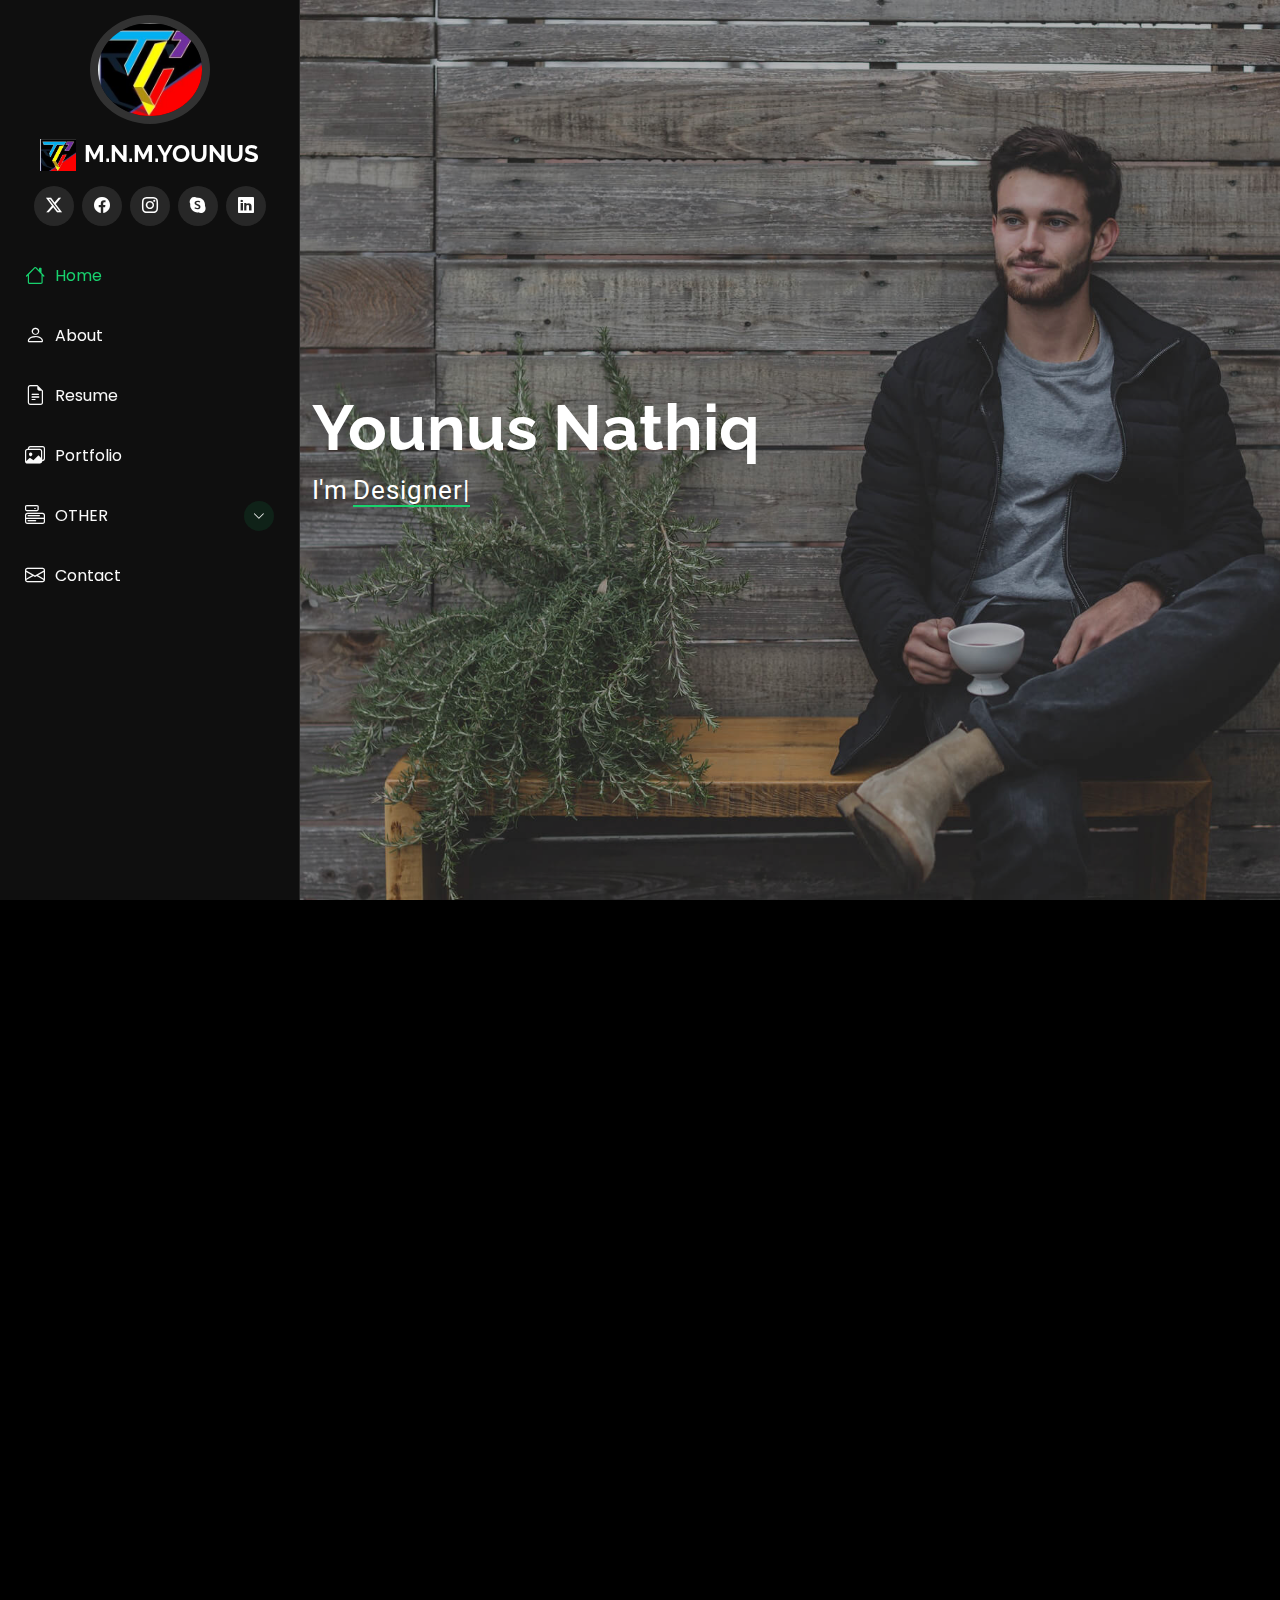
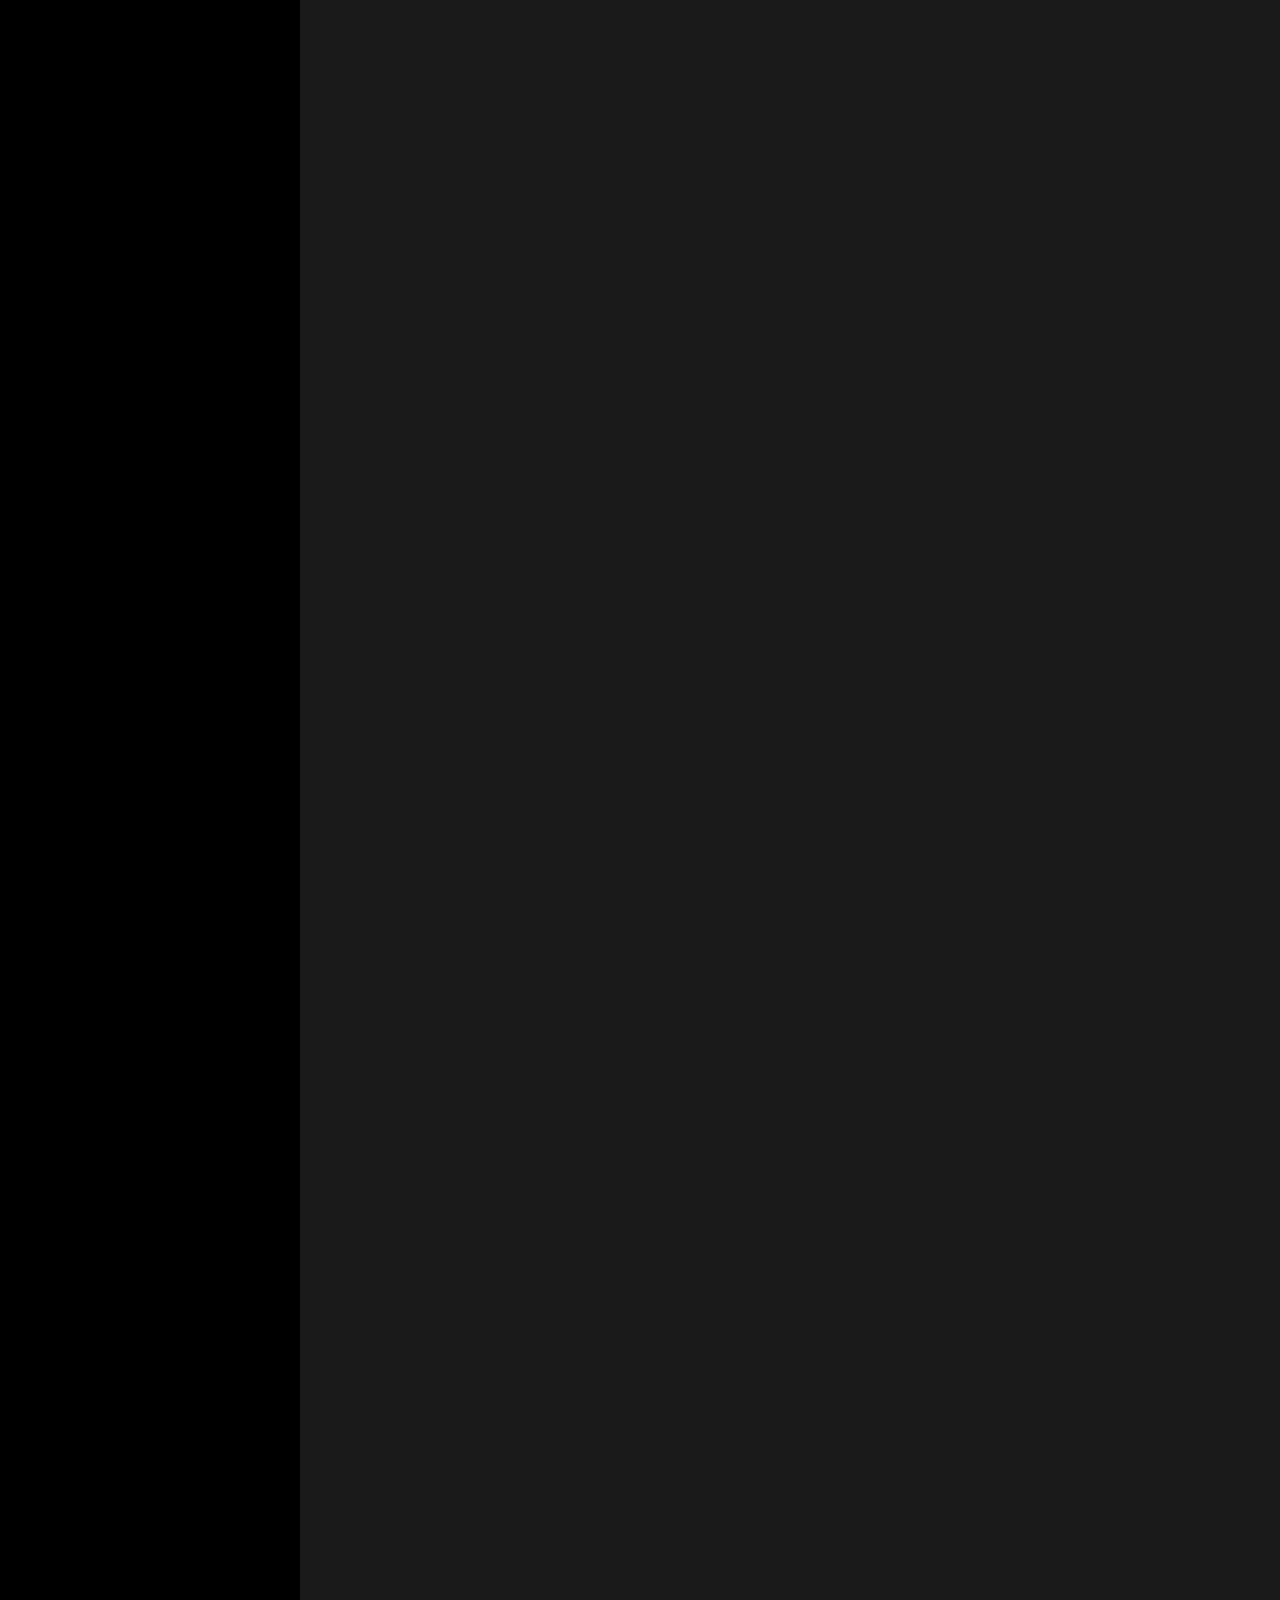
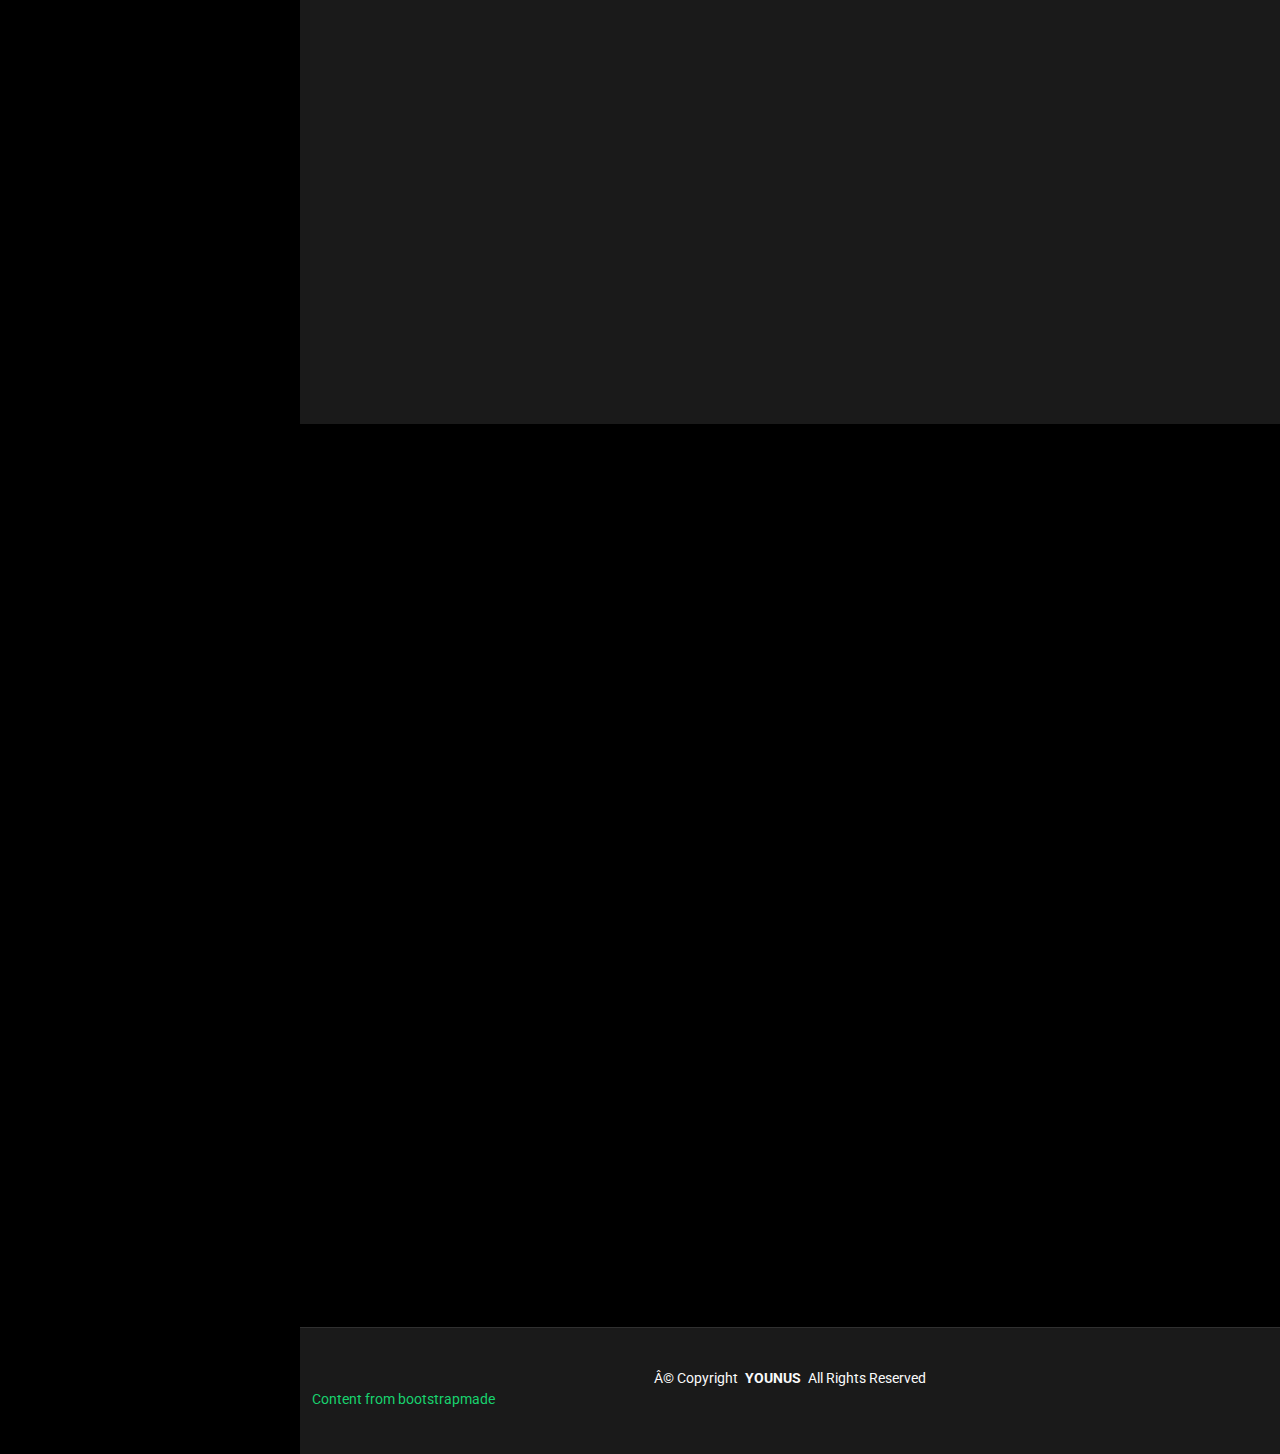
==== indexi.html @ 29bae04c "Update and rename index.html to indexi.html" ====
<!DOCTYPE html>
<html lang="en">

<head>
  <!-- Google Tag Manager -->
<script>(function(w,d,s,l,i){w[l]=w[l]||[];w[l].push({'gtm.start':
new Date().getTime(),event:'gtm.js'});var f=d.getElementsByTagName(s)[0],
j=d.createElement(s),dl=l!='dataLayer'?'&l='+l:'';j.async=true;j.src=
'https://www.googletagmanager.com/gtm.js?id='+i+dl;f.parentNode.insertBefore(j,f);
})(window,document,'script','dataLayer','GTM-K8MR9C7K');</script>
<!-- End Google Tag Manager -->
  <meta charset="utf-8">
  <meta content="width=device-width, initial-scale=1.0" name="viewport">
  <title>YOUNUS</title>
  <meta content="" name="description">
  <meta content="" name="keywords">

  <!-- Favicons -->
  <link href="assets/img/y.jpg" rel="icon">
  <link href="assets/img/apple-touch-icon.png" rel="apple-touch-icon">

  <!-- Fonts -->
  <link href="https://fonts.googleapis.com" rel="preconnect">
  <link href="https://fonts.gstatic.com" rel="preconnect" crossorigin>
  <link href="https://fonts.googleapis.com/css2?family=Roboto:ital,wght@0,100;0,300;0,400;0,500;0,700;0,900;1,100;1,300;1,400;1,500;1,700;1,900&family=Poppins:ital,wght@0,100;0,200;0,300;0,400;0,500;0,600;0,700;0,800;0,900;1,100;1,200;1,300;1,400;1,500;1,600;1,700;1,800;1,900&family=Raleway:ital,wght@0,100;0,200;0,300;0,400;0,500;0,600;0,700;0,800;0,900;1,100;1,200;1,300;1,400;1,500;1,600;1,700;1,800;1,900&display=swap" rel="stylesheet">

  <!-- Vendor CSS Files -->
  <link href="assets/vendor/bootstrap/css/bootstrap.min.css" rel="stylesheet">
  <link href="assets/vendor/bootstrap-icons/bootstrap-icons.css" rel="stylesheet">
  <link href="assets/vendor/aos/aos.css" rel="stylesheet">
  <link href="assets/vendor/glightbox/css/glightbox.min.css" rel="stylesheet">
  <link href="assets/vendor/swiper/swiper-bundle.min.css" rel="stylesheet">

  <!-- Main CSS File -->
  <link href="assets/css/main.css" rel="stylesheet">

  <!-- =======================================================
  * Template Name: iPortfolio
  * Template URL: https://bootstrapmade.com/iportfolio-bootstrap-portfolio-websites-template/
  * Updated: Jun 29 2024 with Bootstrap v5.3.3
  * Author: BootstrapMade.com
  * License: https://bootstrapmade.com/license/
  ======================================================== -->
</head>

<body class="index-page">

  <header id="header" class="header dark-background d-flex flex-column">
    <i class="header-toggle d-xl-none bi bi-list"></i>

    <div class="profile-img">
      <img src="assets/img/y.jpg" alt="" class="img-fluid rounded-circle">
    </div>

    <a href="index.html" class="logo d-flex align-items-center justify-content-center">
      <!-- Uncomment the line below if you also wish to use an image logo -->
      <img src="assets/img/y.jpg" alt="">
      <h1 class="sitename">M.N.M.YOUNUS</h1>
    </a>

    <div class="social-links text-center">
      <a href="twitter.com/mnmyounus" class="twitter"><i class="bi bi-twitter-x"></i></a>
      <a href="#" class="facebook"><i class="bi bi-facebook"></i></a>
      <a href="instagram/mnmyounus" class="instagram"><i class="bi bi-instagram"></i></a>
      <a href="#" class="google-plus"><i class="bi bi-skype"></i></a>
      <a href="#" class="linkedin"><i class="bi bi-linkedin"></i></a>
    </div>

    <nav id="navmenu" class="navmenu">
      <ul>
        <li><a href="#hero" class="active"><i class="bi bi-house navicon"></i>Home</a></li>
        <li><a href="#about"><i class="bi bi-person navicon"></i> About</a></li>
        <li><a href="#resume"><i class="bi bi-file-earmark-text navicon"></i> Resume</a></li>
        <li><a href="#portfolio"><i class="bi bi-images navicon"></i> Portfolio</a></li>
        <li class="dropdown"><a href="https://mnmyounus.github.io"><i class="bi bi-menu-button navicon"></i> <span>OTHER</span> <i class="bi bi-chevron-down toggle-dropdown"></i></a>
          <ul>
            <li><a href="https://mnmyounus.github.io/certificate">CERTIFICATES</a></li>
            <li><a href="https://mnmyounus.github.io/ysocial">SOCIAL MEDIAS</a></li>
            <li><a href="https://younus.netfy.me">GAMES AND APPS</a></li>
            <li><a href="#">Dropdown 4</a></li>
          </ul>
        </li>
        <li><a href="#contact"><i class="bi bi-envelope navicon"></i> Contact</a></li>
      </ul>
    </nav>

  </header>

  <main class="main">

    <!-- Hero Section -->
    <section id="hero" class="hero section dark-background">

      <img src="assets/img/hero-bg.jpg" alt="" data-aos="fade-in" class="">

      <div class="container" data-aos="fade-up" data-aos-delay="100">
        <h2>Younus Nathiq</h2>
        <p>I'm <span class="typed" data-typed-items="Designer, Developer, Freelancer, Photographer, PH.D">Designer</span><span class="typed-cursor typed-cursor--blink" aria-hidden="true"></span><span class="typed-cursor typed-cursor--blink" aria-hidden="true"></span></p>
      </div>

    </section><!-- /Hero Section -->

    <!-- About Section -->
    <section id="about" class="about section">

      <!-- Section Title -->
      <div class="container section-title" data-aos="fade-up">
        <h2>About</h2>
        <p>Magnam dolores commodi suscipit. Necessitatibus eius consequatur ex aliquid fuga eum quidem. Sit sint consectetur velit. Quisquam quos quisquam cupiditate. Et nemo qui impedit suscipit alias ea. Quia fugiat sit in iste officiis commodi quidem hic quas.</p>
      </div><!-- End Section Title -->

      <div class="container" data-aos="fade-up" data-aos-delay="100">

        <div class="row gy-4 justify-content-center">
          <div class="col-lg-4">
            <img src="assets/img/my-profile-img.jpg" class="img-fluid" alt="">
          </div>
          <div class="col-lg-8 content">
            <h2>Business man & PH.D in IT.</h2>
            <p class="fst-italic py-3">
              Lorem ipsum dolor sit amet, consectetur adipiscing elit, sed do eiusmod tempor incididunt ut labore et dolore
              magna aliqua.
            </p>
            <div class="row">
              <div class="col-lg-6">
                <ul>
                  <li><i class="bi bi-chevron-right"></i> <strong>Birthday:</strong> <span>28 July 2009</span></li>
                  <li><i class="bi bi-chevron-right"></i> <strong>Website:</strong> <span>#</span></li>
                  <li><i class="bi bi-chevron-right"></i> <strong>Phone:</strong> <span>+123 456 7890</span></li>
                  <li><i class="bi bi-chevron-right"></i> <strong>City:</strong> <span>New York, USA</span></li>
                </ul>
              </div>
              <div class="col-lg-6">
                <ul>
                  <li><i class="bi bi-chevron-right"></i> <strong>Age:</strong> <span>15</span></li>
                  <li><i class="bi bi-chevron-right"></i> <strong>Degree:</strong> <span>PH.D</span></li>
                  <li><i class="bi bi-chevron-right"></i> <strong>Email:</strong> <span>mnmyounus@gmail.com</span></li>
                  <li><i class="bi bi-chevron-right"></i> <strong>Freelance:</strong> <span>Available</span></li>
                </ul>
              </div>
            </div>
            <p class="py-3">
              I am 15-year-old student with a strong passion for Information Technology and its global applications. Aspiring to become a Ph.D. Doctor in IT, I am committed to academic excellence and aims to make a significant impact in the field.
Inspired by the international framework of the United Nations, I am envisions leveraging technology to address global challenges. With ambitions to become the world's richest person and serve as the Secretary-General of the United Nations, I determined to lead innovation and foster global development.            </p>
          </div>
        </div>

      </div>

    </section><!-- /About Section -->
    <!-- Skills Section -->
    <section id="skills" class="skills section light-background">

      <!-- Section Title -->
      <div class="container section-title" data-aos="fade-up">
        <h2>Skills</h2>
        <p>Necessitatibus eius consequatur ex aliquid fuga eum quidem sint consectetur velit</p>
      </div><!-- End Section Title -->

      <div class="container" data-aos="fade-up" data-aos-delay="100">

        <div class="row skills-content skills-animation">

          <div class="col-lg-6">

            <div class="progress">
              <span class="skill"><span>HTML</span> <i class="val">50%</i></span>
              <div class="progress-bar-wrap">
                <div class="progress-bar" role="progressbar" aria-valuenow="50" aria-valuemin="0" aria-valuemax="100"></div>
              </div>
            </div><!-- End Skills Item -->

            <div class="progress">
              <span class="skill"><span>CSS</span> <i class="val">45%</i></span>
              <div class="progress-bar-wrap">
                <div class="progress-bar" role="progressbar" aria-valuenow="45" aria-valuemin="0" aria-valuemax="100"></div>
              </div>
            </div><!-- End Skills Item -->

            <div class="progress">
              <span class="skill"><span>JavaScript</span> <i class="val">20%</i></span>
              <div class="progress-bar-wrap">
                <div class="progress-bar" role="progressbar" aria-valuenow="20" aria-valuemin="0" aria-valuemax="100"></div>
              </div>
            </div><!-- End Skills Item -->

          </div>

          <div class="col-lg-6">

            <div class="progress">
              <span class="skill"><span>PHP</span> <i class="val">5%</i></span>
              <div class="progress-bar-wrap">
                <div class="progress-bar" role="progressbar" aria-valuenow="5" aria-valuemin="0" aria-valuemax="100"></div>
              </div>
            </div><!-- End Skills Item -->

            <div class="progress">
              <span class="skill"><span>WordPress/CMS</span> <i class="val">90%</i></span>
              <div class="progress-bar-wrap">
                <div class="progress-bar" role="progressbar" aria-valuenow="90" aria-valuemin="0" aria-valuemax="100"></div>
              </div>
            </div><!-- End Skills Item -->

            <div class="progress">
              <span class="skill"><span>Photoshop</span> <i class="val">80%</i></span>
              <div class="progress-bar-wrap">
                <div class="progress-bar" role="progressbar" aria-valuenow="80" aria-valuemin="0" aria-valuemax="100"></div>
              </div>
            </div><!-- End Skills Item -->

          </div>

        </div>

      </div>

    </section><!-- /Skills Section -->

    <!-- Resume Section -->
    <section id="resume" class="resume section">

      <!-- Section Title -->
      <div class="container section-title" data-aos="fade-up">
        <h2>Resume</h2>
        <p>Magnam dolores commodi suscipit. Necessitatibus eius consequatur ex aliquid fuga eum quidem. Sit sint consectetur velit. Quisquam quos quisquam cupiditate. Et nemo qui impedit suscipit alias ea. Quia fugiat sit in iste officiis commodi quidem hic quas.</p>
      </div><!-- End Section Title -->

      <div class="container">

        <div class="row">

          <div class="col-lg-6" data-aos="fade-up" data-aos-delay="100">
            <h3 class="resume-title">Sumary</h3>

            <div class="resume-item pb-0">
              <h4>Brandon Johnson</h4>
              <p><em>Innovative and deadline-driven Graphic Designer with 3+ years of experience designing and developing user-centered digital/print marketing material from initial concept to final, polished deliverable.</em></p>
              <ul>
                <li>Portland par 127,Orlando, FL</li>
                <li>(123) 456-7891</li>
                <li>alice.barkley@example.com</li>
              </ul>
            </div><!-- Edn Resume Item -->

            <h3 class="resume-title">Education</h3>
            <div class="resume-item">
              <h4>IT SPECIALIST AND BUSINESS MAN</h4>
              <h5>2020 - 2027</h5>
              <p><em>WISDOM INTERNATIONAL COLLEGE DT</em></p>
              <p>CONTENT WILL UPDATED SOON</p>
            </div><!-- Edn Resume Item -->

            <div class="resume-item">
              <h4>PH.D</h4>
              <h5>0000 - 0000</h5>
              <p><em> Institute of Technology</em></p>
              <p>CONTENT WILL UPDATED SOON</p>
            </div><!-- Edn Resume Item -->

          </div>

                  </div>

      </div>

    </section><!-- /Resume Section -->

    <!-- Portfolio Section -->
    <section id="portfolio" class="portfolio section light-background">

      <!-- Section Title -->
      <div class="container section-title" data-aos="fade-up">
        <h2>Portfolio</h2>
        <p>THESE IMAGE ARE FROM bootstrapmade. AND ORIGINAL IMAGE WILL UPDATED SOON...</p>
      </div><!-- End Section Title -->

      <div class="container">

        <div class="isotope-layout" data-default-filter="*" data-layout="masonry" data-sort="original-order">

          <ul class="portfolio-filters isotope-filters" data-aos="fade-up" data-aos-delay="100">
            <li data-filter="*" class="filter-active">All</li>
            <li data-filter=".filter-app">App</li>
            <li data-filter=".filter-product">Product</li>
            <li data-filter=".filter-branding">Branding</li>
            <li data-filter=".filter-books">Books</li>
          </ul><!-- End Portfolio Filters -->

          <div class="row gy-4 isotope-container" data-aos="fade-up" data-aos-delay="200">

            <div class="col-lg-4 col-md-6 portfolio-item isotope-item filter-app">
              <div class="portfolio-content h-100">
                <img src="assets/img/portfolio/app-1.jpg" class="img-fluid" alt="">
                <div class="portfolio-info">
                  <h4>App 1</h4>
                  <p>Lorem ipsum, dolor sit amet consectetur</p>
                  <a href="assets/img/portfolio/app-1.jpg" title="App 1" data-gallery="portfolio-gallery-app" class="glightbox preview-link"><i class="bi bi-zoom-in"></i></a>
                  <a href="portfolio-details.html" title="More Details" class="details-link"><i class="bi bi-link-45deg"></i></a>
                </div>
              </div>
            </div><!-- End Portfolio Item -->

            <div class="col-lg-4 col-md-6 portfolio-item isotope-item filter-product">
              <div class="portfolio-content h-100">
                <img src="assets/img/portfolio/product-1.jpg" class="img-fluid" alt="">
                <div class="portfolio-info">
                  <h4>Product 1</h4>
                  <p>Lorem ipsum, dolor sit amet consectetur</p>
                  <a href="assets/img/portfolio/product-1.jpg" title="Product 1" data-gallery="portfolio-gallery-product" class="glightbox preview-link"><i class="bi bi-zoom-in"></i></a>
                  <a href="portfolio-details.html" title="More Details" class="details-link"><i class="bi bi-link-45deg"></i></a>
                </div>
              </div>
            </div><!-- End Portfolio Item -->

            <div class="col-lg-4 col-md-6 portfolio-item isotope-item filter-branding">
              <div class="portfolio-content h-100">
                <img src="assets/img/portfolio/branding-1.jpg" class="img-fluid" alt="">
                <div class="portfolio-info">
                  <h4>Branding 1</h4>
                  <p>Lorem ipsum, dolor sit amet consectetur</p>
                  <a href="assets/img/portfolio/branding-1.jpg" title="Branding 1" data-gallery="portfolio-gallery-branding" class="glightbox preview-link"><i class="bi bi-zoom-in"></i></a>
                  <a href="portfolio-details.html" title="More Details" class="details-link"><i class="bi bi-link-45deg"></i></a>
                </div>
              </div>
            </div><!-- End Portfolio Item -->

            <div class="col-lg-4 col-md-6 portfolio-item isotope-item filter-books">
              <div class="portfolio-content h-100">
                <img src="assets/img/portfolio/books-1.jpg" class="img-fluid" alt="">
                <div class="portfolio-info">
                  <h4>Books 1</h4>
                  <p>Lorem ipsum, dolor sit amet consectetur</p>
                  <a href="assets/img/portfolio/books-1.jpg" title="Branding 1" data-gallery="portfolio-gallery-book" class="glightbox preview-link"><i class="bi bi-zoom-in"></i></a>
                  <a href="portfolio-details.html" title="More Details" class="details-link"><i class="bi bi-link-45deg"></i></a>
                </div>
              </div>
            </div><!-- End Portfolio Item -->

            <div class="col-lg-4 col-md-6 portfolio-item isotope-item filter-app">
              <div class="portfolio-content h-100">
                <img src="assets/img/portfolio/app-2.jpg" class="img-fluid" alt="">
                <div class="portfolio-info">
                  <h4>App 2</h4>
                  <p>Lorem ipsum, dolor sit amet consectetur</p>
                  <a href="assets/img/portfolio/app-2.jpg" title="App 2" data-gallery="portfolio-gallery-app" class="glightbox preview-link"><i class="bi bi-zoom-in"></i></a>
                  <a href="portfolio-details.html" title="More Details" class="details-link"><i class="bi bi-link-45deg"></i></a>
                </div>
              </div>
            </div><!-- End Portfolio Item -->

            <div class="col-lg-4 col-md-6 portfolio-item isotope-item filter-product">
              <div class="portfolio-content h-100">
                <img src="assets/img/portfolio/product-2.jpg" class="img-fluid" alt="">
                <div class="portfolio-info">
                  <h4>Product 2</h4>
                  <p>Lorem ipsum, dolor sit amet consectetur</p>
                  <a href="assets/img/portfolio/product-2.jpg" title="Product 2" data-gallery="portfolio-gallery-product" class="glightbox preview-link"><i class="bi bi-zoom-in"></i></a>
                  <a href="portfolio-details.html" title="More Details" class="details-link"><i class="bi bi-link-45deg"></i></a>
                </div>
              </div>
            </div><!-- End Portfolio Item -->

            <div class="col-lg-4 col-md-6 portfolio-item isotope-item filter-branding">
              <div class="portfolio-content h-100">
                <img src="assets/img/portfolio/branding-2.jpg" class="img-fluid" alt="">
                <div class="portfolio-info">
                  <h4>Branding 2</h4>
                  <p>Lorem ipsum, dolor sit amet consectetur</p>
                  <a href="assets/img/portfolio/branding-2.jpg" title="Branding 2" data-gallery="portfolio-gallery-branding" class="glightbox preview-link"><i class="bi bi-zoom-in"></i></a>
                  <a href="portfolio-details.html" title="More Details" class="details-link"><i class="bi bi-link-45deg"></i></a>
                </div>
              </div>
            </div><!-- End Portfolio Item -->

            <div class="col-lg-4 col-md-6 portfolio-item isotope-item filter-books">
              <div class="portfolio-content h-100">
                <img src="assets/img/portfolio/books-2.jpg" class="img-fluid" alt="">
                <div class="portfolio-info">
                  <h4>Books 2</h4>
                  <p>Lorem ipsum, dolor sit amet consectetur</p>
                  <a href="assets/img/portfolio/books-2.jpg" title="Branding 2" data-gallery="portfolio-gallery-book" class="glightbox preview-link"><i class="bi bi-zoom-in"></i></a>
                  <a href="portfolio-details.html" title="More Details" class="details-link"><i class="bi bi-link-45deg"></i></a>
                </div>
              </div>
            </div><!-- End Portfolio Item -->

            <div class="col-lg-4 col-md-6 portfolio-item isotope-item filter-app">
              <div class="portfolio-content h-100">
                <img src="assets/img/portfolio/app-3.jpg" class="img-fluid" alt="">
                <div class="portfolio-info">
                  <h4>App 3</h4>
                  <p>Lorem ipsum, dolor sit amet consectetur</p>
                  <a href="assets/img/portfolio/app-3.jpg" title="App 3" data-gallery="portfolio-gallery-app" class="glightbox preview-link"><i class="bi bi-zoom-in"></i></a>
                  <a href="portfolio-details.html" title="More Details" class="details-link"><i class="bi bi-link-45deg"></i></a>
                </div>
              </div>
            </div><!-- End Portfolio Item -->

            <div class="col-lg-4 col-md-6 portfolio-item isotope-item filter-product">
              <div class="portfolio-content h-100">
                <img src="assets/img/portfolio/product-3.jpg" class="img-fluid" alt="">
                <div class="portfolio-info">
                  <h4>Product 3</h4>
                  <p>Lorem ipsum, dolor sit amet consectetur</p>
                  <a href="assets/img/portfolio/product-3.jpg" title="Product 3" data-gallery="portfolio-gallery-product" class="glightbox preview-link"><i class="bi bi-zoom-in"></i></a>
                  <a href="portfolio-details.html" title="More Details" class="details-link"><i class="bi bi-link-45deg"></i></a>
                </div>
              </div>
            </div><!-- End Portfolio Item -->

            <div class="col-lg-4 col-md-6 portfolio-item isotope-item filter-branding">
              <div class="portfolio-content h-100">
                <img src="assets/img/portfolio/branding-3.jpg" class="img-fluid" alt="">
                <div class="portfolio-info">
                  <h4>Branding 3</h4>
                  <p>Lorem ipsum, dolor sit amet consectetur</p>
                  <a href="assets/img/portfolio/branding-3.jpg" title="Branding 2" data-gallery="portfolio-gallery-branding" class="glightbox preview-link"><i class="bi bi-zoom-in"></i></a>
                  <a href="portfolio-details.html" title="More Details" class="details-link"><i class="bi bi-link-45deg"></i></a>
                </div>
              </div>
            </div><!-- End Portfolio Item -->

            <div class="col-lg-4 col-md-6 portfolio-item isotope-item filter-books">
              <div class="portfolio-content h-100">
                <img src="assets/img/portfolio/books-3.jpg" class="img-fluid" alt="">
                <div class="portfolio-info">
                  <h4>Books 3</h4>
                  <p>Lorem ipsum, dolor sit amet consectetur</p>
                  <a href="assets/img/portfolio/books-3.jpg" title="Branding 3" data-gallery="portfolio-gallery-book" class="glightbox preview-link"><i class="bi bi-zoom-in"></i></a>
                  <a href="portfolio-details.html" title="More Details" class="details-link"><i class="bi bi-link-45deg"></i></a>
                </div>
              </div>
            </div><!-- End Portfolio Item -->

          </div><!-- End Portfolio Container -->

        </div>

      </div>

    </section><!-- /Portfolio Section -->

        <!-- Testimonials Section -->
    <section id="testimonials" class="testimonials section light-background">

      <!-- Section Title -->
      <div class="container section-title" data-aos="fade-up">
        <h2>Testimonials</h2>
        <p>THESE CONTENT ARE FROM bootstrapmade. AND ORIGINAL CONTENT WILL UPDATED SOON...</p>
      </div><!-- End Section Title -->

      <div class="container" data-aos="fade-up" data-aos-delay="100">

        <div class="swiper init-swiper">
          <script type="application/json" class="swiper-config">
            {
              "loop": true,
              "speed": 600,
              "autoplay": {
                "delay": 5000
              },
              "slidesPerView": "auto",
              "pagination": {
                "el": ".swiper-pagination",
                "type": "bullets",
                "clickable": true
              },
              "breakpoints": {
                "320": {
                  "slidesPerView": 1,
                  "spaceBetween": 40
                },
                "1200": {
                  "slidesPerView": 3,
                  "spaceBetween": 1
                }
              }
            }
          </script>
          <div class="swiper-wrapper">

            <div class="swiper-slide">
              <div class="testimonial-item">
                <p>
                  <i class="bi bi-quote quote-icon-left"></i>
                  <span>Proin iaculis purus consequat sem cure digni ssim donec porttitora entum suscipit rhoncus. Accusantium quam, ultricies eget id, aliquam eget nibh et. Maecen aliquam, risus at semper.</span>
                  <i class="bi bi-quote quote-icon-right"></i>
                </p>
                <img src="assets/img/testimonials/testimonials-1.jpg" class="testimonial-img" alt="">
                <h3>Saul Goodman</h3>
                <h4>Ceo &amp; Founder</h4>
              </div>
            </div><!-- End testimonial item -->

            <div class="swiper-slide">
              <div class="testimonial-item">
                <p>
                  <i class="bi bi-quote quote-icon-left"></i>
                  <span>Export tempor illum tamen malis malis eram quae irure esse labore quem cillum quid malis quorum velit fore eram velit sunt aliqua noster fugiat irure amet legam anim culpa.</span>
                  <i class="bi bi-quote quote-icon-right"></i>
                </p>
                <img src="assets/img/testimonials/testimonials-2.jpg" class="testimonial-img" alt="">
                <h3>Sara Wilsson</h3>
                <h4>Designer</h4>
              </div>
            </div><!-- End testimonial item -->

            <div class="swiper-slide">
              <div class="testimonial-item">
                <p>
                  <i class="bi bi-quote quote-icon-left"></i>
                  <span>Enim nisi quem export duis labore cillum quae magna enim sint quorum nulla quem veniam duis minim tempor labore quem eram duis noster aute amet eram fore quis sint minim.</span>
                  <i class="bi bi-quote quote-icon-right"></i>
                </p>
                <img src="assets/img/testimonials/testimonials-3.jpg" class="testimonial-img" alt="">
                <h3>Jena Karlis</h3>
                <h4>Store Owner</h4>
              </div>
            </div><!-- End testimonial item -->

            <div class="swiper-slide">
              <div class="testimonial-item">
                <p>
                  <i class="bi bi-quote quote-icon-left"></i>
                  <span>Fugiat enim eram quae cillum dolore dolor amet nulla culpa multos export minim fugiat dolor enim duis veniam ipsum anim magna sunt elit fore quem dolore labore illum veniam.</span>
                  <i class="bi bi-quote quote-icon-right"></i>
                </p>
                <img src="assets/img/testimonials/testimonials-4.jpg" class="testimonial-img" alt="">
                <h3>Matt Brandon</h3>
                <h4>Freelancer</h4>
              </div>
            </div><!-- End testimonial item -->

            <div class="swiper-slide">
              <div class="testimonial-item">
                <p>
                  <i class="bi bi-quote quote-icon-left"></i>
                  <span>Quis quorum aliqua sint quem legam fore sunt eram irure aliqua veniam tempor noster veniam sunt culpa nulla illum cillum fugiat legam esse veniam culpa fore nisi cillum quid.</span>
                  <i class="bi bi-quote quote-icon-right"></i>
                </p>
                <img src="assets/img/testimonials/testimonials-5.jpg" class="testimonial-img" alt="">
                <h3>John Larson</h3>
                <h4>Entrepreneur</h4>
              </div>
            </div><!-- End testimonial item -->

          </div>
          <div class="swiper-pagination"></div>
        </div>

      </div>

    </section><!-- /Testimonials Section -->

    <!-- Contact Section -->
    <section id="contact" class="contact section">

      <!-- Section Title -->
      <div class="container section-title" data-aos="fade-up">
        <h2>Contact</h2>
        <p>Necessitatibus eius consequatur ex aliquid fuga eum quidem sint consectetur velit</p>
      </div><!-- End Section Title -->

      <div class="container" data-aos="fade-up" data-aos-delay="100">

        <div class="row gy-4">

          <div class="col-lg-5">

            <div class="info-wrap">
              <div class="info-item d-flex" data-aos="fade-up" data-aos-delay="200">
                <i class="bi bi-geo-alt flex-shrink-0"></i>
                <div>
                  <h3>Address</h3>
                  <p> y Street, New York, NY 000002</p>
                </div>
              </div><!-- End Info Item -->

              <div class="info-item d-flex" data-aos="fade-up" data-aos-delay="300">
                <i class="bi bi-telephone flex-shrink-0"></i>
                <div>
                  <h3>Call Us</h3>
                  <p>+1 654 486 2458</p>
                </div>
              </div><!-- End Info Item -->

              <div class="info-item d-flex" data-aos="fade-up" data-aos-delay="400">
                <i class="bi bi-envelope flex-shrink-0"></i>
                <div>
                  <h3>Email Us</h3>
                  <p>mnmyounus@gmail.com</p>
                  <p>younus@null.net</p>
                </div>
              </div><!-- End Info Item -->

              <iframe src="https://www.google.com/maps/embed?pb=!1m14!1m8!1m3!1d48389.78314118045!2d-74.006138!3d40.710059!3m2!1i1024!2i768!4f13.1!3m3!1m2!1s0x89c25a22a3bda30d%3A0xb89d1fe6bc499443!2sDowntown%20Conference%20Center!5e0!3m2!1sen!2sus!4v1676961268712!5m2!1sen!2sus" frameborder="0" style="border:0; width: 100%; height: 270px;" allowfullscreen="" loading="lazy" referrerpolicy="no-referrer-when-downgrade"></iframe>
            </div>
          </div>

          <div class="col-lg-7">
            <form action="https://formsubmit.co/2163636e873630438f0c61fc16ba2076" enctype="multipart/form-data" method="POST">
              <input type="hidden" name="_captcha" value="false">
              <input type="hidden" name="_autoresponse" value="thanks for contacting us we will review your query.">
              <input type="hidden" name="_next" value="https://mnmyounus.github.io">
              <input type="hidden" name="_template" value="table">
            
              <div class="row gy-4">

                <div class="col-md-6">
                  <label for="name-field" class="pb-2">Your Name</label>
                  <input type="text" name="name" id="name-field" class="form-control" required="">
                </div>

                <div class="col-md-6">
                  <label for="email-field" class="pb-2">Your Email</label>
                  <input type="email" class="form-control" name="email" id="email-field" required="">
                </div>

                <div class="col-md-12">
                  <label for="subject-field" class="pb-2">Subject</label>
                  <input type="text" class="form-control" name="subject" id="subject-field" required="">
                </div>

                <div class="col-md-12">
                  <label for="message-field" class="pb-2">Message</label>
                  <textarea class="form-control" name="message" rows="10" id="message-field" required=""></textarea>
                </div>
                <div class="col-md-12">
                  <label for="upload-field" class="pb-2">Upload image</label>
                  <input type="file" name="attachment" accept="image/png, image/jpeg">

                <div class="col-md-12 text-center">
                  <div class="loading">YOUNUS</div>
                  <div class="error-message"></div>
                  <div class="sent-message">Send your seggestion or query.</div>

                  <button type="submit">Send Message</button>
                </div>

              </div>
            </form>
          </div><!-- End Contact Form -->

        </div>

      </div>

    </section><!-- /Contact Section -->

  </main>

  <footer id="footer" class="footer position-relative light-background">

    <div class="container">
      <div class="copyright text-center ">
        <p>Â© <span>Copyright</span> <strong class="px-1 sitename">YOUNUS</strong> <span>All Rights Reserved</span></p>
</div>
<a href="https://bootstrapmade.com" target="_blank">Content from bootstrapmade</a>      </div>
      <div class="credits">
        <!-- All the links in the footer should remain intact. -->
        <!-- You can delete the links only if you've purchased the pro version. -->
        <!-- Licensing information: https://bootstrapmade.com/license/ -->
        <!-- Purchase the pro version with working PHP/AJAX contact form: [buy-url] -->
              </div>
    </div>

  </footer>

  <!-- Scroll Top -->
  <a href="#" id="scroll-top" class="scroll-top d-flex align-items-center justify-content-center"><i class="bi bi-arrow-up-short"></i></a>

  <!-- Preloader -->
  <div id="preloader"></div>

  <!-- Vendor JS Files -->
  <script src="assets/vendor/bootstrap/js/bootstrap.bundle.min.js"></script>
  <script src="assets/vendor/aos/aos.js"></script>
  <script src="assets/vendor/typed.js/typed.umd.js"></script>
  <script src="assets/vendor/purecounter/purecounter_vanilla.js"></script>
  <script src="assets/vendor/waypoints/noframework.waypoints.js"></script>
  <script src="assets/vendor/glightbox/js/glightbox.min.js"></script>
  <script src="assets/vendor/imagesloaded/imagesloaded.pkgd.min.js"></script>
  <script src="assets/vendor/isotope-layout/isotope.pkgd.min.js"></script>
  <script src="assets/vendor/swiper/swiper-bundle.min.js"></script>

  <!-- Main JS File -->
  <script src="assets/js/main.js"></script>

</body>
  <!-- Google Tag Manager (noscript) -->
<noscript><iframe src="https://www.googletagmanager.com/ns.html?id=GTM-K8MR9C7K"
height="0" width="0" style="display:none;visibility:hidden"></iframe></noscript>
<!-- End Google Tag Manager (noscript) -->
  <script>
  const axios = require('axios');

const apiKey = '5266287fc9694e959b5809edcffe8019';
const url = `https://api.ipgeolocation.io/ipgeo?apiKey=${5266287fc9694e959b5809edcffe8019}`;

axios.get(url)
    .then(response => {
        console.log(response.data); // This will log the geolocation data
    })
    .catch(error => {
        console.error('Error fetching geolocation data:', error);
    });
</script>

</html>
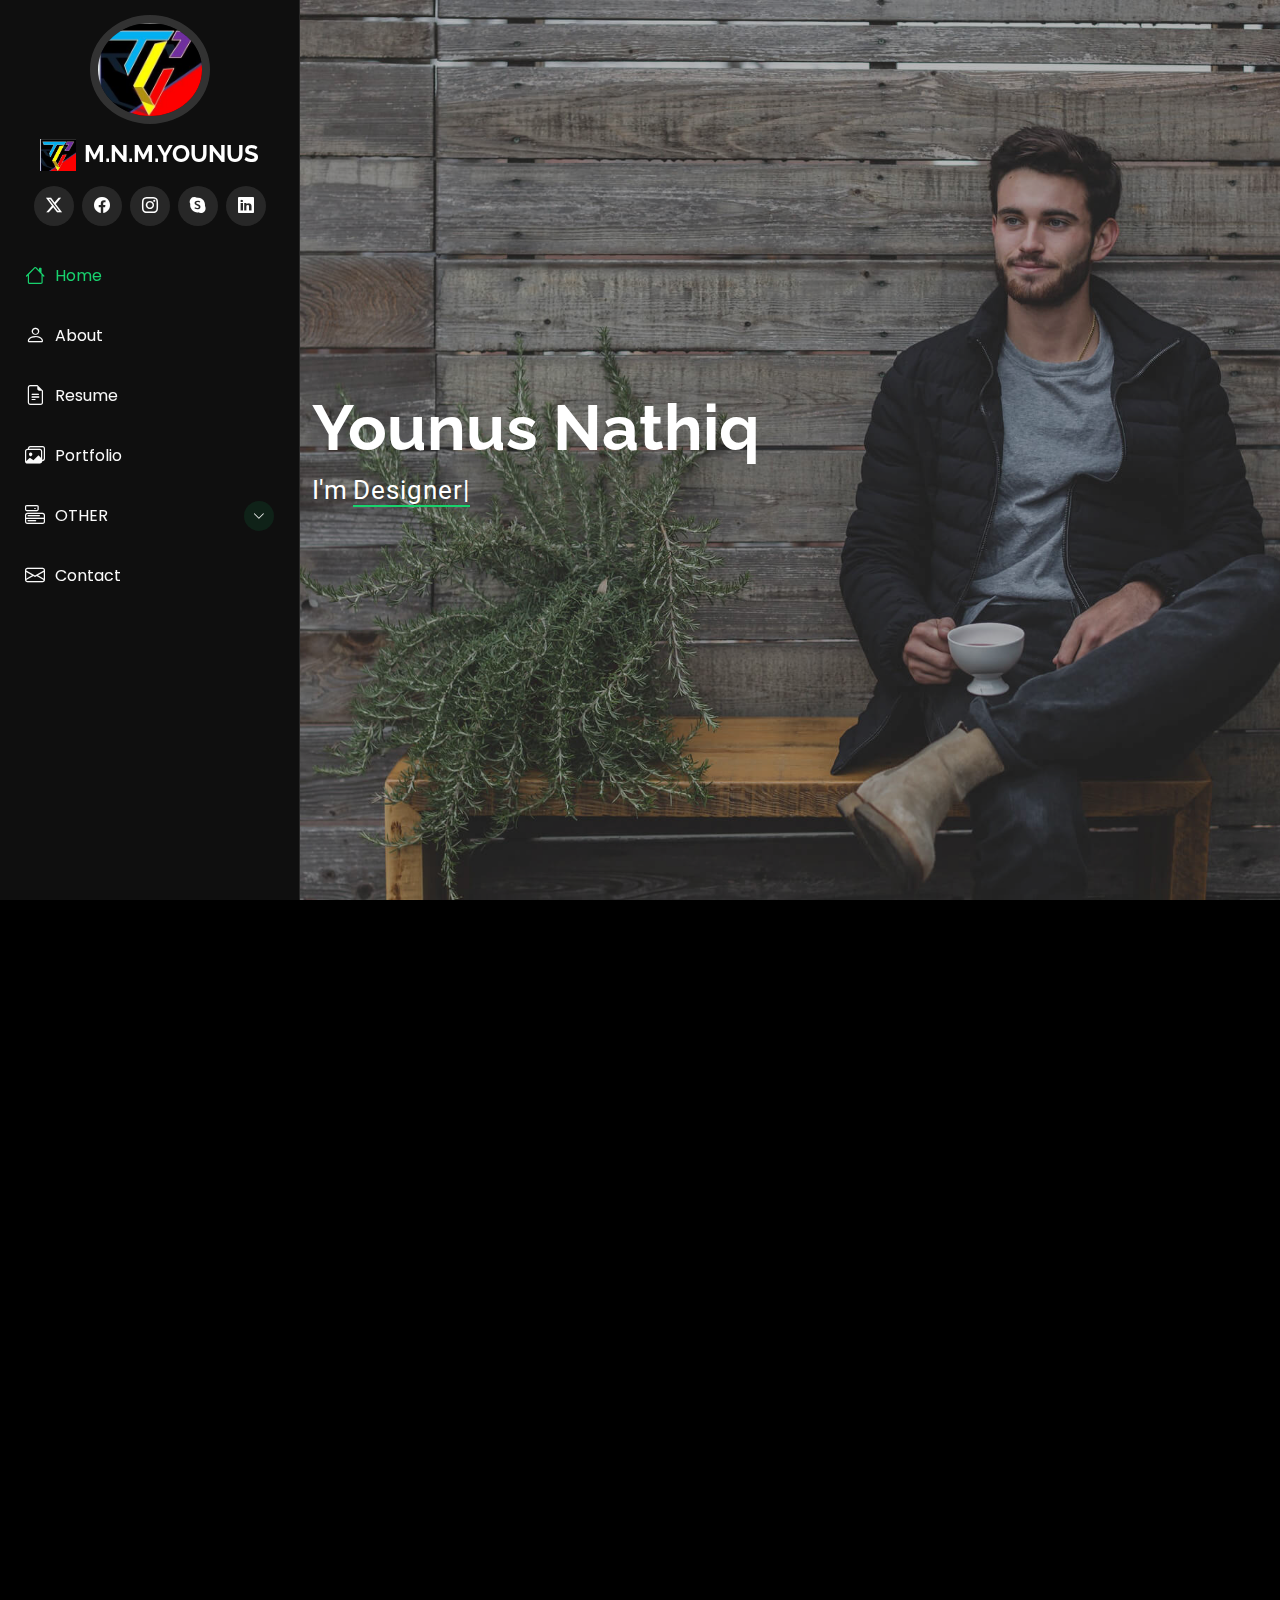
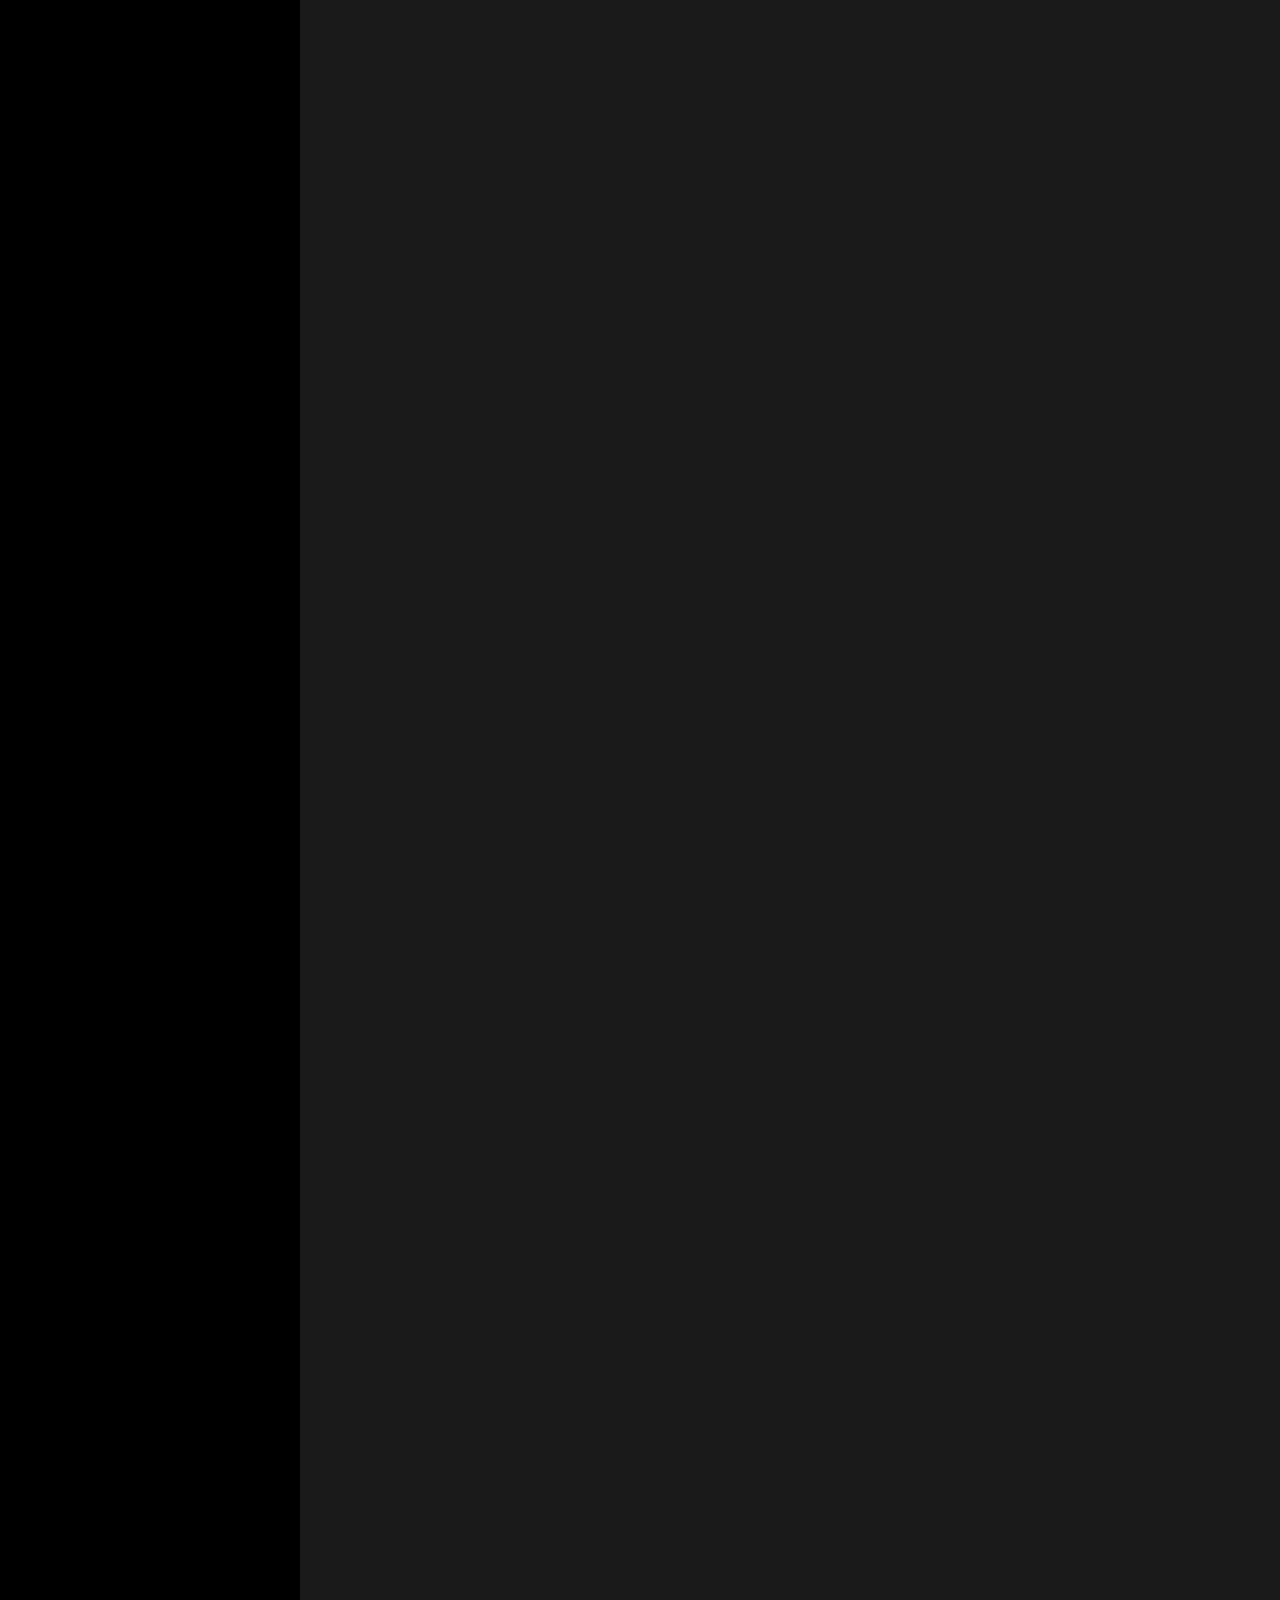
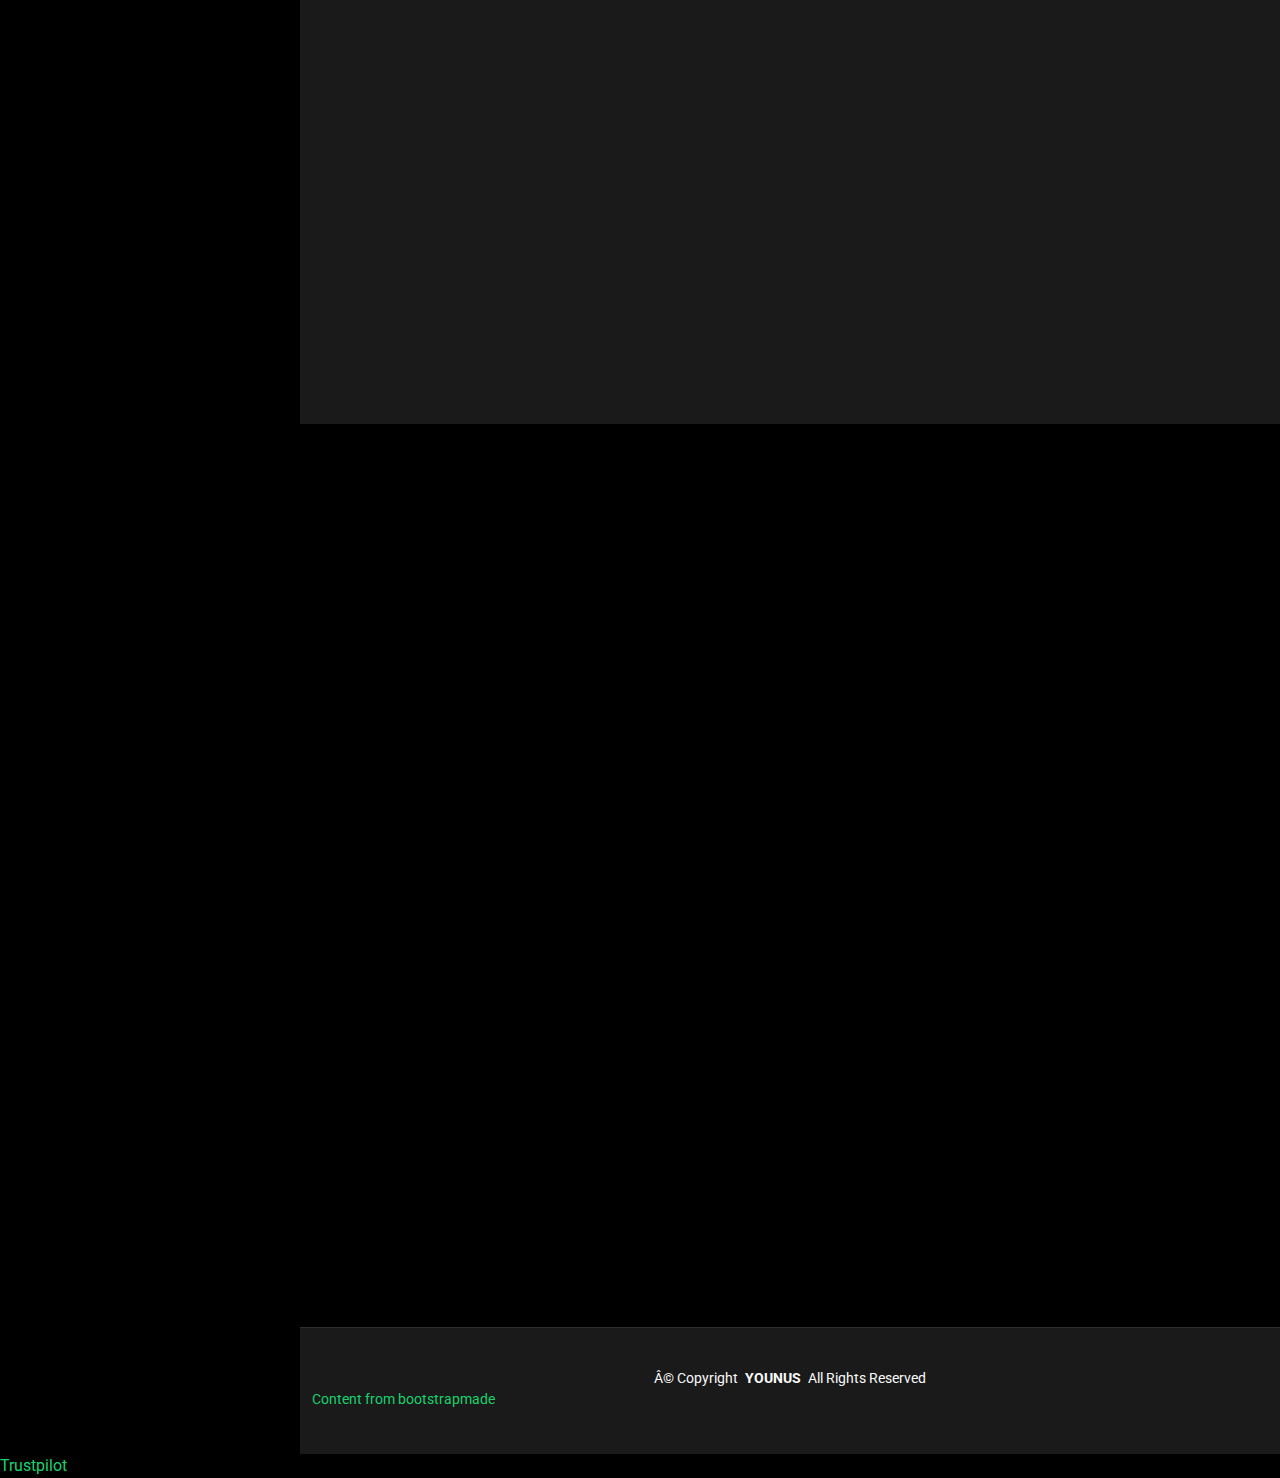
==== commit 080d4a86: "Update indexi.html" ====
--- a/indexi.html
+++ b/indexi.html
@@ -2,6 +2,9 @@
 <html lang="en">
 
 <head>
+  <!-- TrustBox script -->
+<script type="text/javascript" src="//widget.trustpilot.com/bootstrap/v5/tp.widget.bootstrap.min.js" async></script>
+<!-- End TrustBox script -->
   <!-- Google Tag Manager -->
 <script>(function(w,d,s,l,i){w[l]=w[l]||[];w[l].push({'gtm.start':
 new Date().getTime(),event:'gtm.js'});var f=d.getElementsByTagName(s)[0],
@@ -17,7 +20,7 @@
 
   <!-- Favicons -->
   <link href="assets/img/y.jpg" rel="icon">
-  <link href="assets/img/apple-touch-icon.png" rel="apple-touch-icon">
+  <link href="assets/img/y.jpg" rel="apple-touch-icon">
 
   <!-- Fonts -->
   <link href="https://fonts.googleapis.com" rel="preconnect">
@@ -666,6 +669,11 @@
     </div>
 
   </footer>
+  <!-- TrustBox widget - Review Collector -->
+<div class="trustpilot-widget" data-locale="en-US" data-template-id="56278e9abfbbba0bdcd568bc" data-businessunit-id="679252e017619e19c8e5be11" data-style-height="52px" data-style-width="100%">
+  <a href="https://www.trustpilot.com/review/mnmyounus.github.io" target="_blank" rel="noopener">Trustpilot</a>
+</div>
+<!-- End TrustBox widget -->
 
   <!-- Scroll Top -->
   <a href="#" id="scroll-top" class="scroll-top d-flex align-items-center justify-content-center"><i class="bi bi-arrow-up-short"></i></a>
